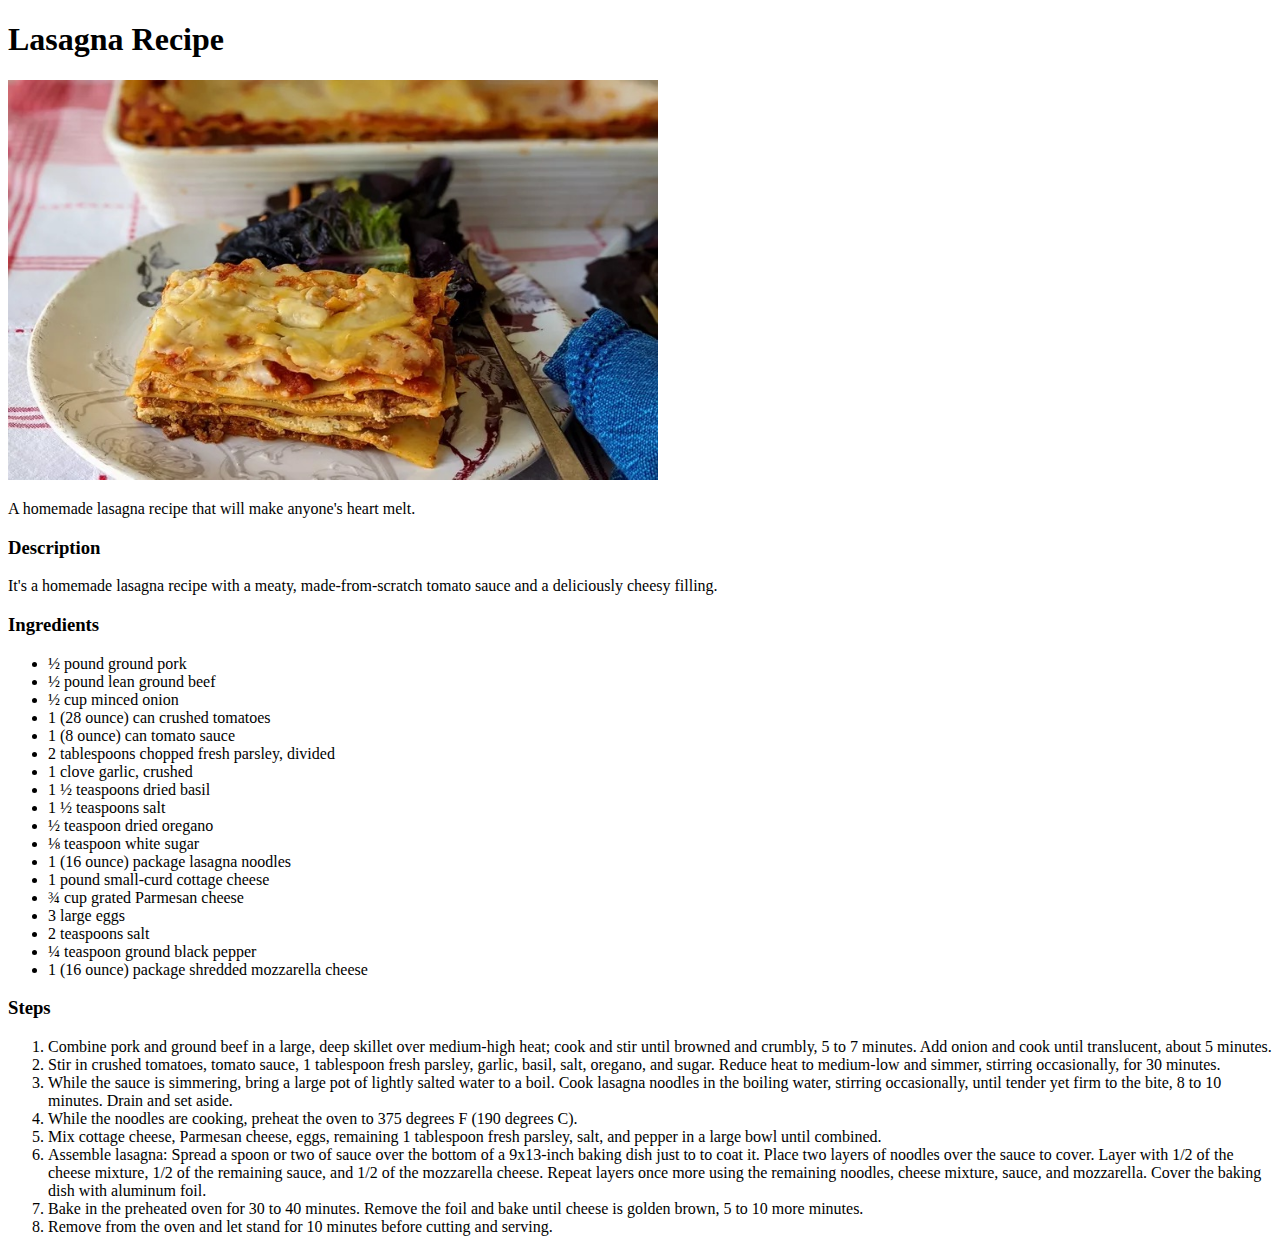
==== recipes/lasagna.html @ d1bfd9b4 "Add all files" ====
<!DOCTYPE html>
<html lang="en">

<head>
    <meta charset="UTF-8">
    <meta http-equiv="X-UA-Compatible" content="IE=edge">
    <meta name="viewport" content="width=device-width, initial-scale=1.0">
    <title>Lasagna Recipe</title>
</head>

<body>
    <h1>Lasagna Recipe</h1>
    <img src="../images/lasagna-image.jpeg" alt="A photo of a lasagna" height="400px" width="650px">
    <p>A homemade lasagna recipe that will make anyone's heart melt.</p>
    <h3>Description</h3>
    <p>It's a homemade lasagna recipe with a meaty, made-from-scratch tomato sauce and a deliciously cheesy filling.</p>
    <h3>Ingredients</h3>
    <ul>
        <li>½ pound ground pork</li>
        <li> ½ pound lean ground beef</li>
        <li>½ cup minced onion</li>
        <li>1 (28 ounce) can crushed tomatoes</li>
        <li>1 (8 ounce) can tomato sauce</li>
        <li>2 tablespoons chopped fresh parsley, divided</li>
        <li>1 clove garlic, crushed</li>
        <li>1 ½ teaspoons dried basil</li>
        <li>1 ½ teaspoons salt</li>
        <li>½ teaspoon dried oregano</li>
        <li>⅛ teaspoon white sugar</li>
        <li>1 (16 ounce) package lasagna noodles</li>
        <li>1 pound small-curd cottage cheese</li>
        <li>¾ cup grated Parmesan cheese</li>
        <li>3 large eggs</li>
        <li>2 teaspoons salt</li>
        <li>¼ teaspoon ground black pepper</li>
        <li>1 (16 ounce) package shredded mozzarella cheese</li>
    </ul>
    <h3>Steps</h3>
    <ol>
        <li>Combine pork and ground beef in a large, deep skillet over medium-high heat; cook and stir until browned and
            crumbly, 5 to 7 minutes. Add onion and cook until translucent, about 5 minutes.</li>
        <li>Stir in crushed tomatoes, tomato sauce, 1 tablespoon fresh parsley, garlic, basil, salt, oregano, and sugar.
            Reduce heat to medium-low and simmer, stirring occasionally, for 30 minutes.</li>
        <li>While the sauce is simmering, bring a large pot of lightly salted water to a boil. Cook lasagna noodles in
            the boiling water, stirring occasionally, until tender yet firm to the bite, 8 to 10 minutes. Drain and set
            aside.</li>
        <li>While the noodles are cooking, preheat the oven to 375 degrees F (190 degrees C).</li>
        <li>Mix cottage cheese, Parmesan cheese, eggs, remaining 1 tablespoon fresh parsley, salt, and pepper in a large
            bowl until combined.</li>
        <li>Assemble lasagna: Spread a spoon or two of sauce over the bottom of a 9x13-inch baking dish just to to coat
            it. Place two layers of noodles over the sauce to cover. Layer with 1/2 of the cheese mixture, 1/2 of the
            remaining sauce, and 1/2 of the mozzarella cheese. Repeat layers once more using the remaining noodles,
            cheese mixture, sauce, and mozzarella. Cover the baking dish with aluminum foil.</li>
        <li>Bake in the preheated oven for 30 to 40 minutes. Remove the foil and bake until cheese is golden brown, 5 to
            10 more minutes.</li>
        <li>Remove from the oven and let stand for 10 minutes before cutting and serving.</li>
    </ol>
</body>

</html>
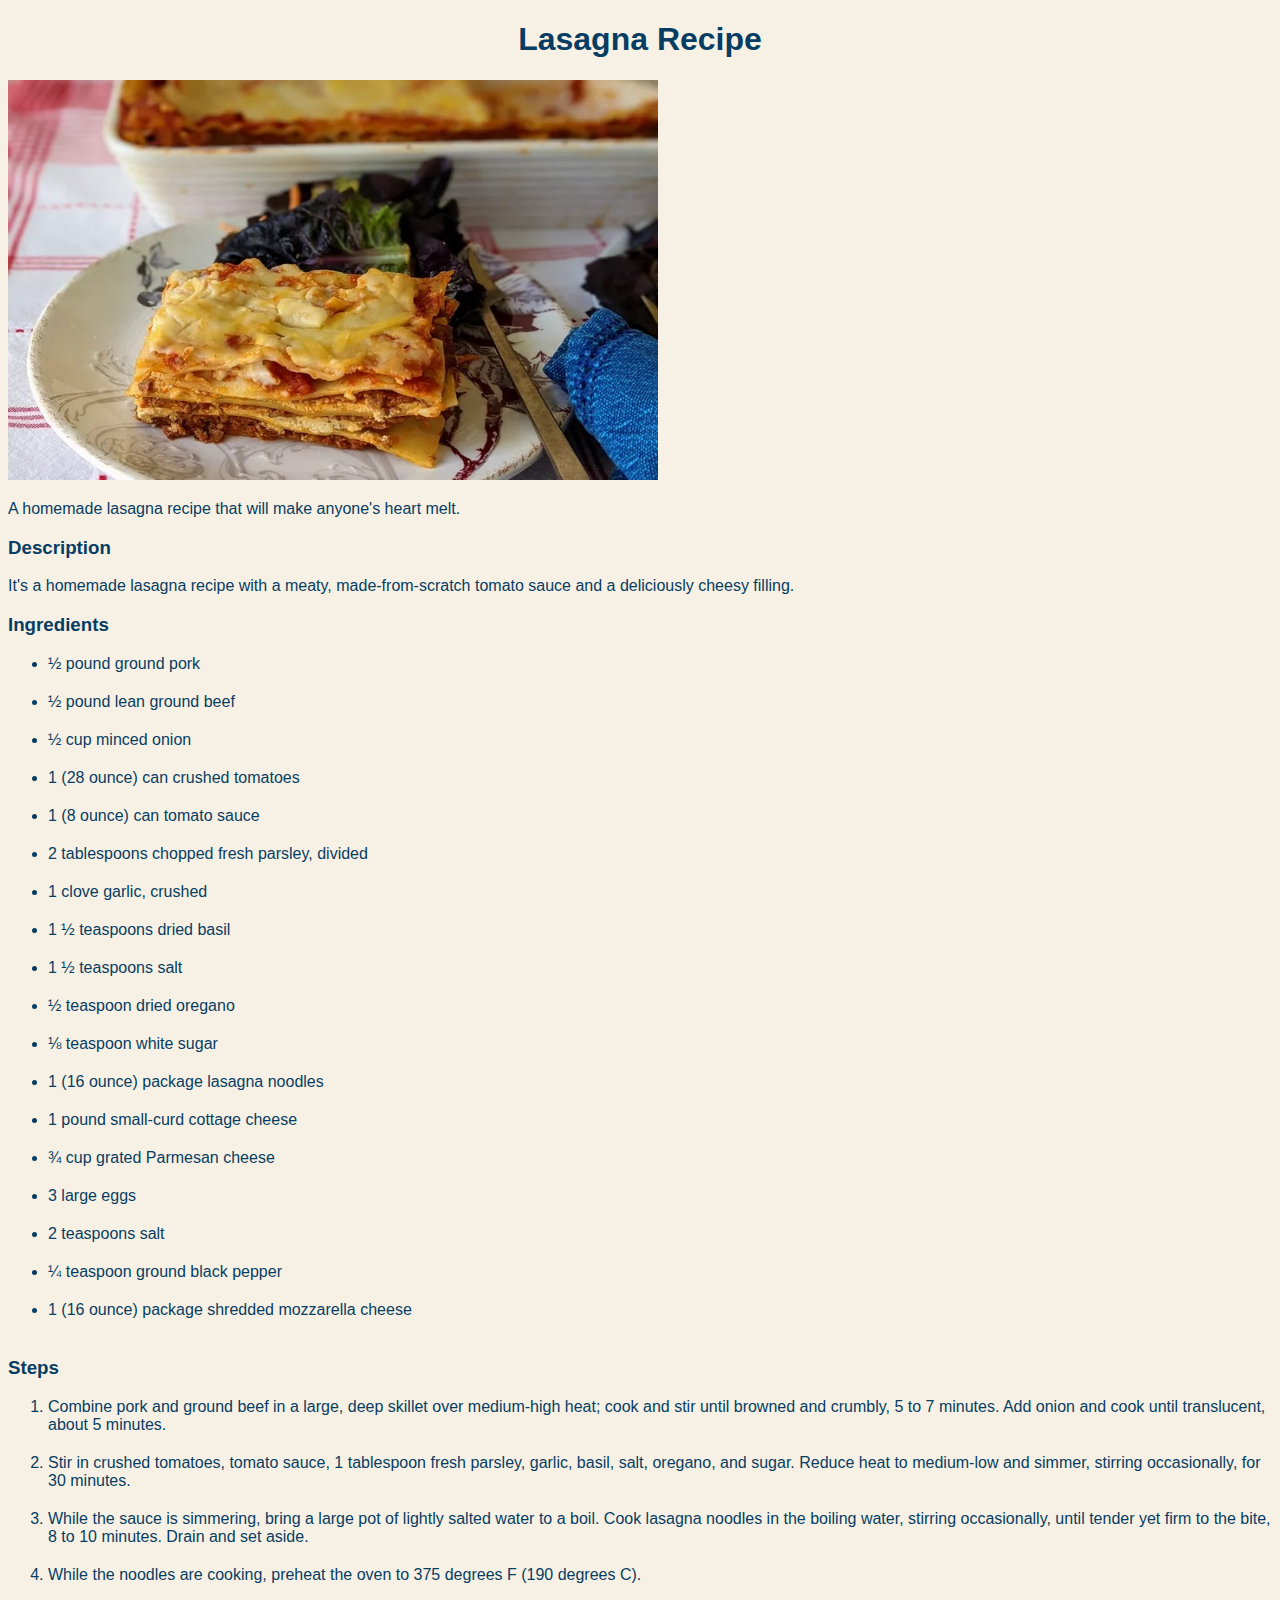
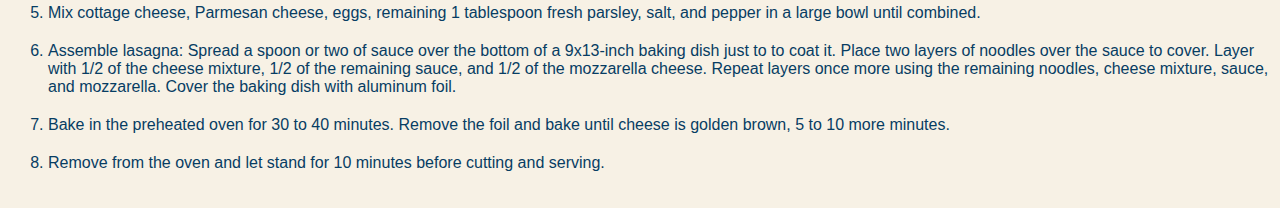
==== commit 9cc5a977: "Edit HTML files and add style.css" ====
--- a/recipes/lasagna.html
+++ b/recipes/lasagna.html
@@ -6,6 +6,7 @@
     <meta http-equiv="X-UA-Compatible" content="IE=edge">
     <meta name="viewport" content="width=device-width, initial-scale=1.0">
     <title>Lasagna Recipe</title>
+    <link rel="stylesheet" href="../style.css">
 </head>
 
 <body>
--- a/style.css
+++ b/style.css
@@ -0,0 +1,18 @@
+body {
+    background-color: #F7F1E5;
+    color: #073d63;
+    font-family: Arial, Helvetica, sans-serif;
+}
+
+h1, .center {
+    text-align: center;
+}
+
+li {
+    padding-bottom: 20px;
+}
+
+a {
+    text-decoration: none;
+    color: #43789d;
+}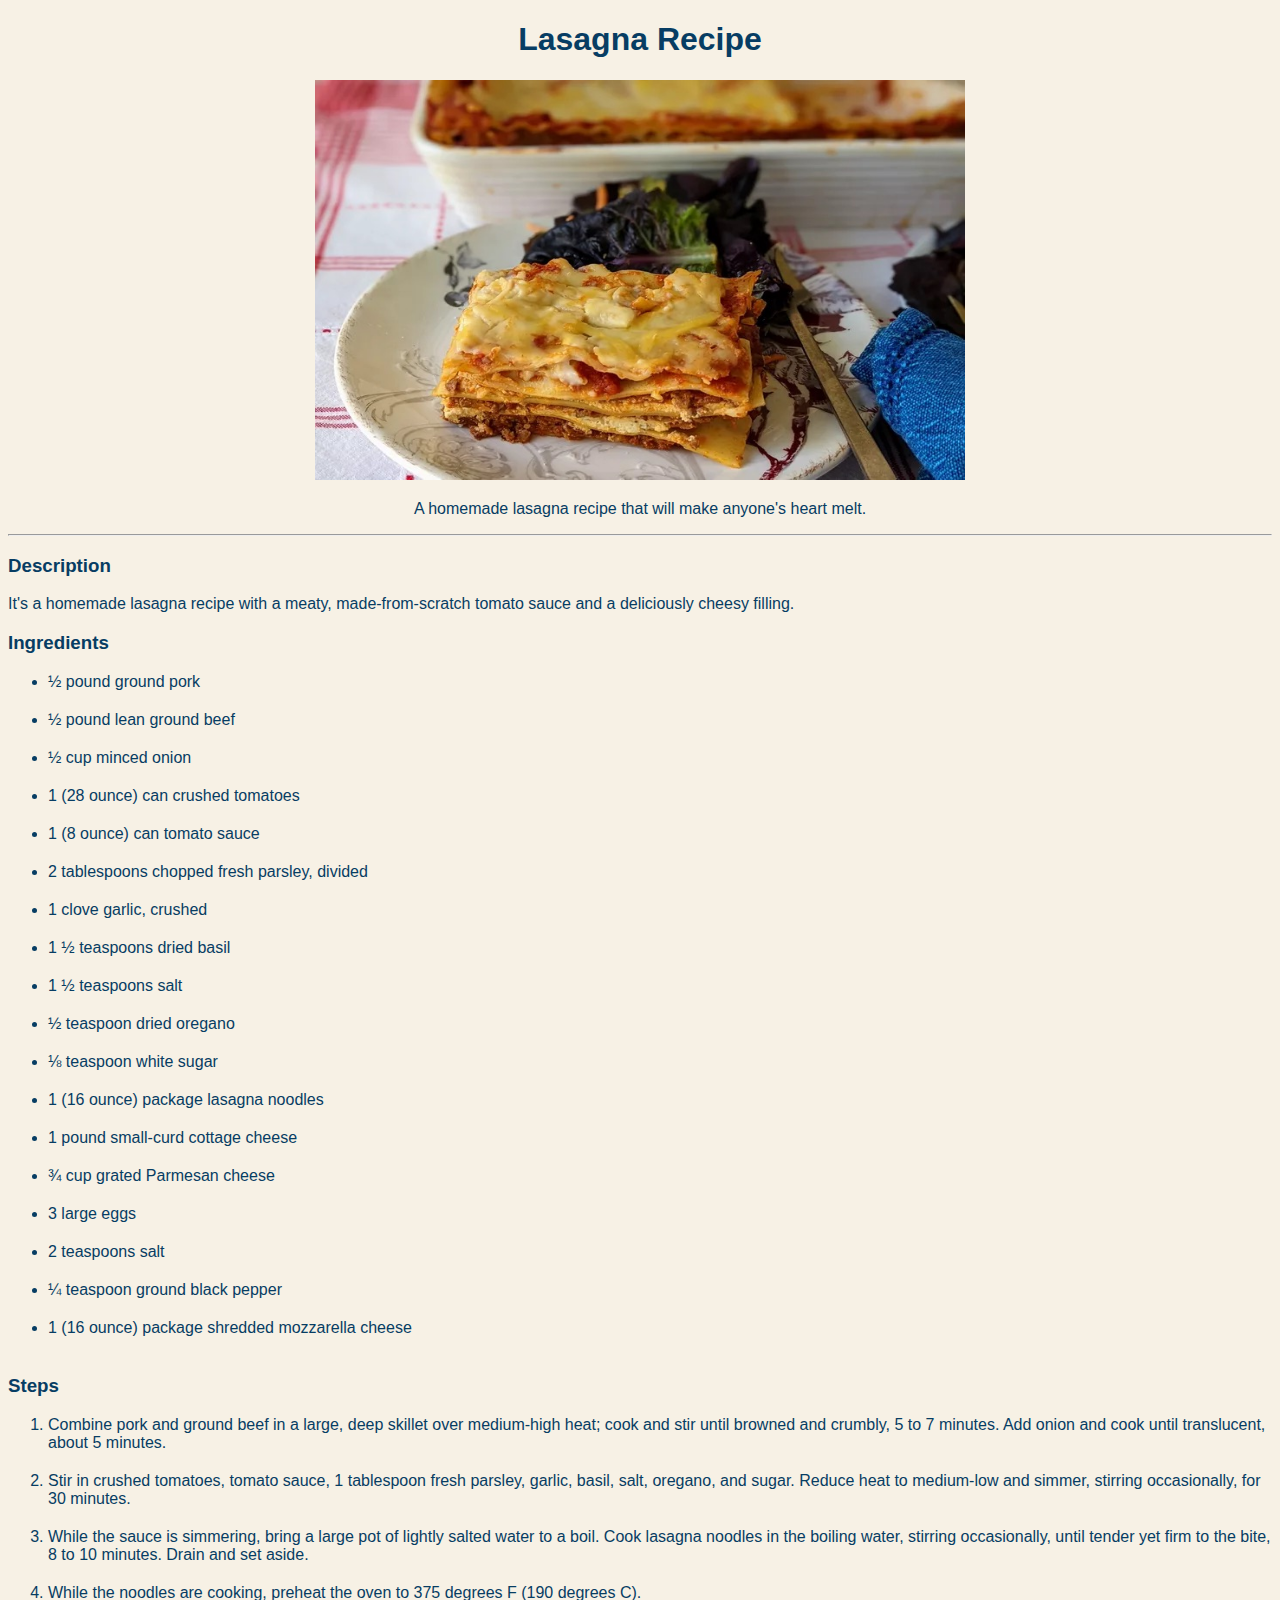
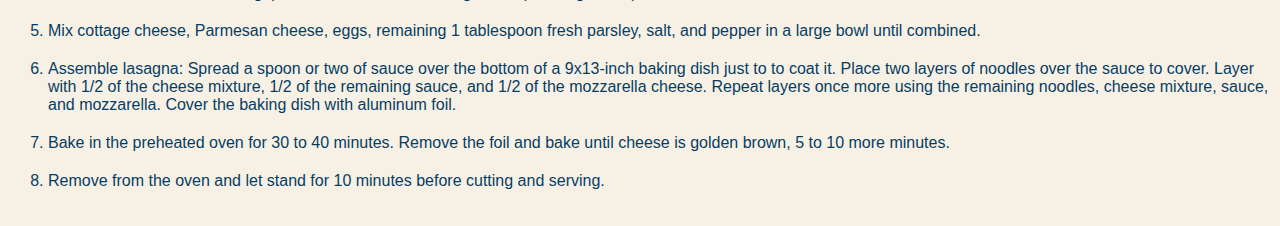
==== commit 13388bdd: "Edit index.html and style.css" ====
--- a/recipes/lasagna.html
+++ b/recipes/lasagna.html
@@ -11,8 +11,11 @@
 
 <body>
     <h1>Lasagna Recipe</h1>
-    <img src="../images/lasagna-image.jpeg" alt="A photo of a lasagna" height="400px" width="650px">
-    <p>A homemade lasagna recipe that will make anyone's heart melt.</p>
+    <div class="center">
+        <img src="../images/lasagna-image.jpeg" alt="A photo of a lasagna" height="400px" width="650px">
+        <p>A homemade lasagna recipe that will make anyone's heart melt.</p>
+    </div>
+    <hr>
     <h3>Description</h3>
     <p>It's a homemade lasagna recipe with a meaty, made-from-scratch tomato sauce and a deliciously cheesy filling.</p>
     <h3>Ingredients</h3>
